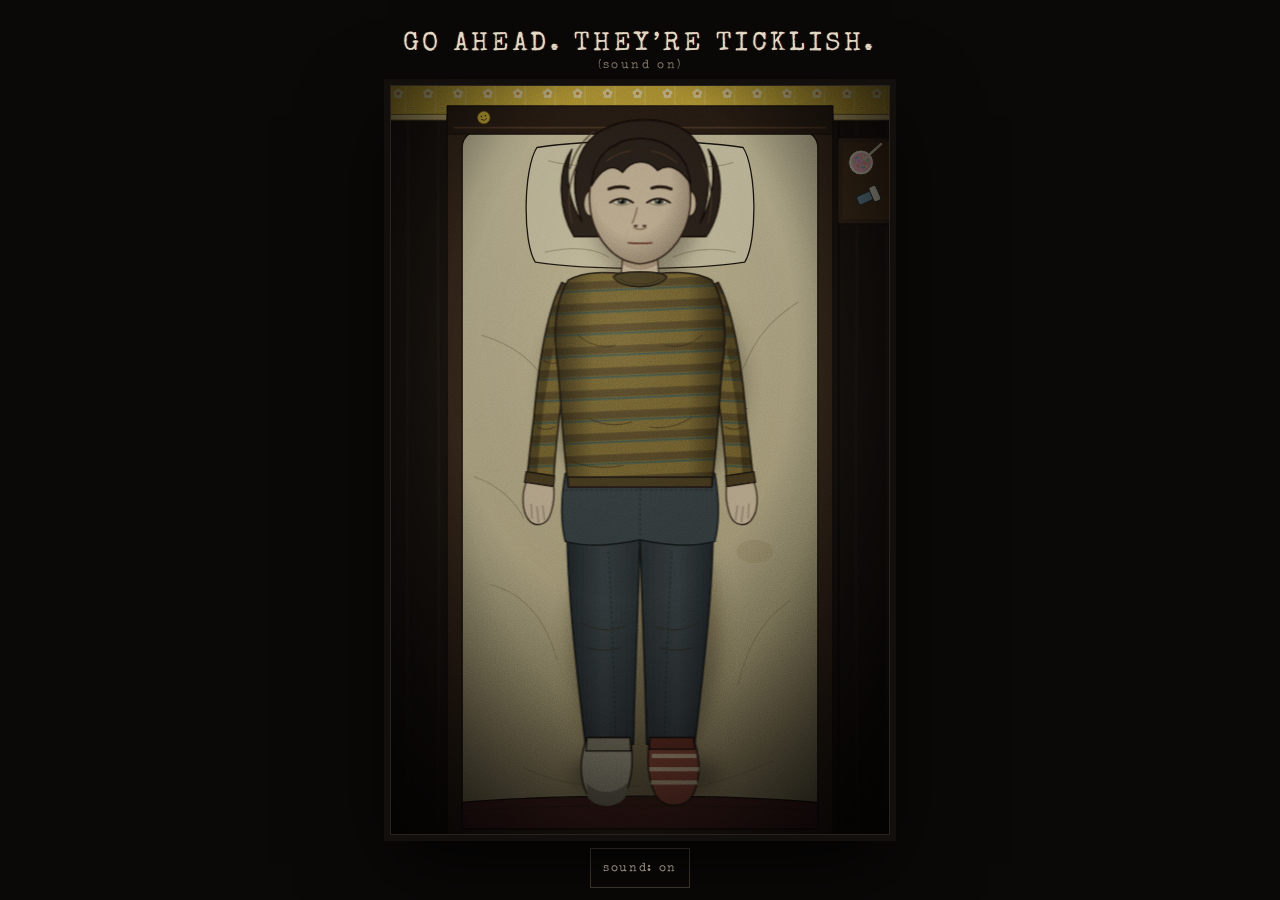
==== tickle/index.html @ 9094a5d9 "Remove motion toggle (always full motion) and the 'subject 04' label Co-Authored-By: Claude Opus 5.5" ====
<!doctype html>
<html lang="en">
<head>
<meta charset="utf-8">
<meta name="viewport" content="width=device-width, initial-scale=1, viewport-fit=cover">
<title>They’re Ticklish · Tickle Monster</title>
<meta name="description" content="Go ahead. They’re ticklish.">
<meta name="theme-color" content="#0b0908">
<meta property="og:type" content="website">
<meta property="og:title" content="Click on this person’s stomach.">
<meta property="og:description" content="Go ahead. They’re ticklish.">
<meta property="og:image" content="https://ticklemonster.com/tickle/assets/og.jpg">
<meta name="twitter:card" content="summary_large_image">
<link rel="icon" href="data:image/svg+xml,%3Csvg xmlns='http://www.w3.org/2000/svg' viewBox='0 0 32 32'%3E%3Crect width='32' height='32' fill='%230b0908'/%3E%3Cpath d='M8 30 C9 18 10 10 12 4 M14 30 C15 16 16 8 17 2 M20 30 C20 18 21 11 22 6' stroke='%23ddd8cc' stroke-width='2.4' fill='none' stroke-linecap='round'/%3E%3C/svg%3E">
<link rel="preconnect" href="https://fonts.googleapis.com">
<link rel="preconnect" href="https://fonts.gstatic.com" crossorigin>
<link rel="stylesheet" href="https://fonts.googleapis.com/css2?family=IM+Fell+English+SC&family=Special+Elite&display=swap">
<link rel="stylesheet" href="tickle.css?v=202611210906">
<link rel="modulepreload" href="js/main.js?v=202611210906">
</head>
<body class="tm-page">
<main id="tm" class="tm" data-phase="idle" data-stage="0" data-motion="full">

  <header class="tm-top">
    <p class="tm-headline" id="tm-headline">GO AHEAD. THEY’RE TICKLISH.</p>
    <p class="tm-sub" id="tm-sub">(sound on)</p>
  </header>

  <div class="tm-frame" id="tm-frame">
    <svg id="tm-scene" class="tm-scene" viewBox="0 0 600 900" preserveAspectRatio="xMidYMid slice"
         xmlns="http://www.w3.org/2000/svg" aria-labelledby="tm-scene-title tm-scene-desc" role="group">
      <title id="tm-scene-title">A person lying on a bed, seen from above</title>
      <desc id="tm-scene-desc">They are fully clothed: a striped sweater, grey trousers, mismatched socks. They are looking up at you. Their neck, ribs, stomach and feet can be tickled.</desc>

      <defs>
        <!-- Hand-drawn "line boil": displacement re-seeded a few times a second -->
        <filter id="tm-boil" filterUnits="userSpaceOnUse" x="0" y="0" width="600" height="900">
          <feTurbulence id="tm-boil-noise" type="fractalNoise" baseFrequency="0.032" numOctaves="2" seed="1" result="n"/>
          <feDisplacementMap id="tm-boil-map" in="SourceGraphic" in2="n" scale="2.2" xChannelSelector="R" yChannelSelector="G"/>
        </filter>
        <filter id="tm-handfx" filterUnits="userSpaceOnUse" x="0" y="0" width="600" height="900">
          <feTurbulence id="tm-hand-noise" type="fractalNoise" baseFrequency="0.05" numOctaves="1" seed="3" result="n"/>
          <feDisplacementMap id="tm-hand-map" in="SourceGraphic" in2="n" scale="2.6" xChannelSelector="R" yChannelSelector="G" result="d"/>
          <feGaussianBlur in="d" stdDeviation="6" result="b"/>
          <feOffset in="b" dx="8" dy="13" result="o"/>
          <feColorMatrix in="o" type="matrix" values="0 0 0 0 0.04  0 0 0 0 0.03  0 0 0 0 0.02  0 0 0 0.5 0" result="s"/>
          <feMerge><feMergeNode in="s"/><feMergeNode in="d"/></feMerge>
        </filter>
        <filter id="tm-soft" filterUnits="userSpaceOnUse" x="0" y="0" width="600" height="900">
          <feGaussianBlur stdDeviation="11"/>
        </filter>

        <pattern id="tm-stripes" patternUnits="userSpaceOnUse" width="60" height="26" patternTransform="rotate(-2.5)">
          <rect width="60" height="26" fill="#7a6835"/>
          <rect y="12" width="60" height="9" fill="#584a29"/>
          <rect y="22" width="60" height="2.2" fill="#3c5653"/>
        </pattern>
        <!-- sunny yellow wallpaper: cheerful on purpose -->
        <pattern id="tm-wallpaper" patternUnits="userSpaceOnUse" width="36" height="36">
          <rect width="36" height="36" fill="#dcb941"/>
          <rect x="17" width="2" height="36" fill="#e6c95e"/>
          <g transform="translate(9 9)">
            <circle r="2.6" cx="0" cy="-3.4" fill="#f4e7b4"/><circle r="2.6" cx="3.3" cy="-1" fill="#f4e7b4"/>
            <circle r="2.6" cx="2" cy="2.9" fill="#f4e7b4"/><circle r="2.6" cx="-2" cy="2.9" fill="#f4e7b4"/>
            <circle r="2.6" cx="-3.3" cy="-1" fill="#f4e7b4"/><circle r="2" fill="#d0862c"/>
          </g>
          <g transform="translate(27 27)">
            <circle r="4.2" fill="#f0d35c" stroke="#b8902a" stroke-width="0.6"/>
            <circle r="0.7" cx="-1.4" cy="-1" fill="#5c4313"/><circle r="0.7" cx="1.4" cy="-1" fill="#5c4313"/>
            <path d="M-2 0.9 Q0 2.8 2 0.9" stroke="#5c4313" stroke-width="0.6" fill="none"/>
          </g>
        </pattern>
        <linearGradient id="tm-wall-shade" x1="0" y1="0" x2="0" y2="1">
          <stop offset="0" stop-color="#1a120a" stop-opacity="0.45"/>
          <stop offset="1" stop-color="#1a120a" stop-opacity="0.1"/>
        </linearGradient>
        <pattern id="tm-boards" patternUnits="userSpaceOnUse" width="90" height="900">
          <rect width="90" height="900" fill="#1d1713"/>
          <rect x="88" width="2" height="900" fill="#0f0c0a"/>
          <path d="M20 0 C24 200 16 420 22 900 M58 0 C54 260 62 520 56 900" stroke="#251d18" stroke-width="3" fill="none"/>
        </pattern>
        <linearGradient id="tm-sheet" x1="0" y1="0" x2="0.15" y2="1">
          <stop offset="0" stop-color="#d4cbb1"/>
          <stop offset="0.6" stop-color="#c3b898"/>
          <stop offset="1" stop-color="#a99d7c"/>
        </linearGradient>
        <linearGradient id="tm-torso-shade" x1="0" y1="0" x2="1" y2="0">
          <stop offset="0" stop-color="#120d08" stop-opacity="0.55"/>
          <stop offset="0.22" stop-color="#120d08" stop-opacity="0"/>
          <stop offset="0.78" stop-color="#120d08" stop-opacity="0"/>
          <stop offset="1" stop-color="#120d08" stop-opacity="0.6"/>
        </linearGradient>
        <linearGradient id="tm-leg-shade" x1="0" y1="0" x2="1" y2="0">
          <stop offset="0" stop-color="#0b0e12" stop-opacity="0.5"/>
          <stop offset="0.5" stop-color="#0b0e12" stop-opacity="0"/>
          <stop offset="1" stop-color="#0b0e12" stop-opacity="0.35"/>
        </linearGradient>
        <radialGradient id="tm-head-shade" cx="0.42" cy="0.38" r="0.7">
          <stop offset="0.55" stop-color="#3a2418" stop-opacity="0"/>
          <stop offset="1" stop-color="#3a2418" stop-opacity="0.45"/>
        </radialGradient>
        <radialGradient id="tm-flush" cx="0.5" cy="0.5" r="0.5">
          <stop offset="0" stop-color="#c0524b" stop-opacity="0.75"/>
          <stop offset="1" stop-color="#c0524b" stop-opacity="0"/>
        </radialGradient>
        <radialGradient id="tm-lamp" cx="0.46" cy="0.34" r="0.78">
          <stop offset="0" stop-color="#fff3d0" stop-opacity="0.10"/>
          <stop offset="0.45" stop-color="#000" stop-opacity="0"/>
          <stop offset="1" stop-color="#050302" stop-opacity="0.72"/>
        </radialGradient>

        <clipPath id="tm-clip-eyeL"><path id="tm-clip-eyeL-path" d=""/></clipPath>
        <clipPath id="tm-clip-eyeR"><path id="tm-clip-eyeR-path" d=""/></clipPath>
        <clipPath id="tm-clip-mouth"><path id="tm-clip-mouth-path" d=""/></clipPath>

        <!-- One arm, drawn once, mirrored for the other side -->
        <g id="tm-arm-shape">
          <path class="tm-sweater" d="M206 236 C188 270 178 330 172 400 C168 430 166 452 164 470 L196 474 C198 440 202 400 208 360 C214 320 224 284 240 256 Z"/>
          <path d="M206 236 C188 270 178 330 172 400 C168 430 166 452 164 470 L176 471 C180 420 186 330 214 250 Z" fill="#120d08" opacity="0.35"/>
          <path d="M184 330 Q192 336 204 332 M176 410 Q186 416 198 410" class="tm-fold"/>
          <path d="M163 464 L197 469 L196 482 L161 477 Z" fill="#4a3e22" class="tm-ink"/>
          <path class="tm-skin" d="M163 477 C157 492 158 512 166 522 C173 531 186 529 191 518 C196 506 197 492 196 482 Z"/>
          <path d="M169 503 L170 520 M176 506 L178 525 M183 505 L185 522" class="tm-crease"/>
        </g>
        <g id="tm-leg-shape">
          <path class="tm-trousers" d="M212 528 C212 600 222 690 234 790 L292 792 C294 700 298 620 300 540 Z"/>
          <path d="M212 528 C212 600 222 690 234 790 L292 792 C294 700 298 620 300 540 Z" fill="url(#tm-leg-shade)"/>
          <path d="M230 646 Q252 660 282 650 M238 676 Q256 682 276 676" class="tm-fold"/>
          <path d="M262 560 C266 640 270 720 270 786" class="tm-seam"/>
        </g>
      </defs>

      <!-- ROOM -->
      <rect x="-200" y="-200" width="1000" height="1300" fill="url(#tm-boards)"/>
      <g id="tm-wall">
        <rect x="-200" y="-200" width="1000" height="240" fill="url(#tm-wallpaper)"/>
        <rect x="-200" y="-200" width="1000" height="240" fill="url(#tm-wall-shade)"/>
        <rect x="-200" y="34" width="1000" height="7" fill="#c9b47c" stroke="#5a4a2c" stroke-width="1"/>
      </g>
      <!-- the nightstand -->
      <g id="tm-nightstand">
        <rect x="538" y="62" width="70" height="104" rx="3" fill="#3b2a1f" class="tm-ink"/>
        <rect x="544" y="68" width="58" height="92" rx="2" fill="#46321f"/>
        <!-- a cup of froyo, pink, buried in sprinkles; the spoon still in it -->
        <circle cx="566" cy="92" r="15" fill="#efe6d6" stroke="#3a2c22" stroke-width="1.2"/>
        <circle cx="566" cy="92" r="12" fill="#e7a6c2"/>
        <g stroke-width="1.8" stroke-linecap="round">
          <path d="M559 86 l3 1" stroke="#5fb6d8"/><path d="M568 84 l2 2" stroke="#f2d35b"/><path d="M572 90 l3 -1" stroke="#7bd07a"/>
          <path d="M561 95 l2 2" stroke="#f08a5d"/><path d="M567 98 l3 0" stroke="#5fb6d8"/><path d="M563 90 l1 2" stroke="#c88be0"/>
          <path d="M572 96 l1 2" stroke="#f2d35b"/><path d="M557 92 l2 -1" stroke="#7bd07a"/><path d="M569 92 l2 1" stroke="#f08a5d"/>
        </g>
        <path d="M570 88 L590 70" stroke="#d9d3c4" stroke-width="3" stroke-linecap="round"/>
        <!-- an inhaler -->
        <g transform="rotate(-24 574 136)">
          <rect x="562" y="128" width="22" height="11" rx="3" fill="#6f8fa6" stroke="#22303a" stroke-width="1.1"/>
          <rect x="580" y="124" width="9" height="19" rx="2.5" fill="#d8d4cb" stroke="#22303a" stroke-width="1.1"/>
        </g>
      </g>
      <g id="tm-bed">
        <rect x="68" y="30" width="464" height="874" rx="6" fill="#3a2a1f" class="tm-ink"/>
        <rect x="86" y="54" width="428" height="840" rx="20" fill="url(#tm-sheet)" class="tm-ink"/>
        <g class="tm-wrinkle">
          <path d="M110 300 C150 312 170 330 190 360"/>
          <path d="M490 260 C460 280 440 300 424 340"/>
          <path d="M120 600 C160 610 186 640 200 690"/>
          <path d="M480 620 C450 640 430 670 418 720"/>
          <path d="M160 820 C200 840 250 846 300 842"/>
          <path d="M330 850 C380 844 420 830 460 812"/>
          <path d="M100 470 C130 480 150 500 160 520"/>
        </g>
        <!-- folded blanket at the foot -->
        <path d="M86 862 C200 852 400 852 514 862 L514 894 L86 894 Z" fill="#4f2727" class="tm-ink"/>
        <path d="M86 872 C200 864 400 864 514 872" class="tm-fold" stroke="#2c1414"/>
        <!-- headboard -->
        <rect x="68" y="24" width="464" height="34" fill="#2a1e16" class="tm-ink"/>
        <path d="M76 50 L524 50" stroke="#4b3627" stroke-width="2"/>
        <!-- a smiley sticker someone put on the headboard a long time ago -->
        <g transform="translate(112 38) rotate(-12)">
          <circle r="7.5" fill="#e8c63f" stroke="#7a6116" stroke-width="0.8" opacity="0.85"/>
          <circle cx="-2.4" cy="-1.8" r="1" fill="#3d2d0c"/><circle cx="2.4" cy="-1.8" r="1" fill="#3d2d0c"/>
          <path d="M-3.6 1.6 Q0 5 3.6 1.6" stroke="#3d2d0c" stroke-width="1" fill="none"/>
        </g>
        <!-- pillow -->
        <path d="M176 74 C240 64 360 64 424 74 C440 98 442 186 426 212 C360 222 240 222 174 212 C158 186 160 98 176 74 Z" fill="#ded6c0" class="tm-ink"/>
        <path d="M190 90 C230 100 250 96 280 86 M330 88 C360 98 390 100 412 92 M186 200 C220 192 248 196 262 206 M340 206 C360 196 392 194 414 200" class="tm-wrinkle-in"/>
        <!-- a stain no one mentions -->
        <ellipse cx="438" cy="560" rx="22" ry="14" fill="#8e7b52" opacity="0.22"/>
        <!-- cast shadow of the body -->
        <g filter="url(#tm-soft)" opacity="0.4" fill="#2b2014">
          <ellipse cx="306" cy="160" rx="62" ry="70"/>
          <ellipse cx="306" cy="360" rx="120" ry="140"/>
          <ellipse cx="306" cy="660" rx="90" ry="170"/>
          <ellipse cx="306" cy="830" rx="90" ry="34"/>
        </g>
      </g>

      <!-- PERSON -->
      <g id="tm-person" filter="url(#tm-boil)">
        <g id="tm-body">

          <g id="tm-legL">
            <use href="#tm-leg-shape"/>
            <path class="tm-hot tm-area" data-part="legL" d="M212 528 C212 600 222 690 234 790 L292 792 C294 700 298 620 300 540 Z" aria-hidden="true"/>
            <g id="tm-footL">
              <path class="tm-sock-a" d="M236 784 C228 806 226 830 236 852 C246 870 272 870 282 852 C292 830 292 806 288 784 Z"/>
              <path d="M236 784 L288 784 L289 800 L235 800 Z" fill="#8e897d" class="tm-ink"/>
              <path d="M236 838 C246 852 272 854 284 838 C286 846 284 852 282 856 C272 870 246 870 236 854 Z" fill="#7d786d"/>
              <ellipse class="tm-hot" data-part="footL" cx="262" cy="826" rx="38" ry="44" tabindex="0" role="button" aria-label="Tickle their left foot"/>
            </g>
          </g>
          <g id="tm-legR">
            <use href="#tm-leg-shape" transform="matrix(-1 0 0 1 600 0)"/>
            <path class="tm-hot tm-area" data-part="legR" d="M212 528 C212 600 222 690 234 790 L292 792 C294 700 298 620 300 540 Z" transform="matrix(-1 0 0 1 600 0)" aria-hidden="true"/>
            <g id="tm-footR">
              <path class="tm-sock-b" d="M312 784 C308 806 308 830 318 852 C328 870 354 870 364 852 C374 830 372 806 364 784 Z"/>
              <path d="M314 806 L368 806 M311 822 L371 822 M313 838 L369 838" stroke="#d8cdb6" stroke-width="5" opacity="0.8"/>
              <path d="M312 784 L364 784 L366 798 L311 798 Z" fill="#6b3329" class="tm-ink"/>
              <ellipse class="tm-hot" data-part="footR" cx="340" cy="826" rx="38" ry="44" tabindex="0" role="button" aria-label="Tickle their right foot"/>
            </g>
          </g>

          <!-- trousers / hips -->
          <path class="tm-trousers" d="M210 466 L390 466 C396 500 396 524 390 548 C360 556 330 552 300 546 C270 552 240 556 210 548 C204 524 204 500 210 466 Z"/>
          <path d="M300 478 L300 540" class="tm-seam"/>
          <path d="M210 486 L390 486" class="tm-seam" opacity="0.6"/>
          <path class="tm-hot tm-area" data-part="hips" d="M210 466 L390 466 C396 500 396 524 390 548 C360 556 330 552 300 546 C270 552 240 556 210 548 C204 524 204 500 210 466 Z" aria-hidden="true"/>

          <g id="tm-torso">
            <g id="tm-armL">
              <use href="#tm-arm-shape"/>
              <path class="tm-hot tm-area" data-part="armL" d="M206 236 C188 270 178 330 172 400 C168 430 166 452 164 470 L196 474 C198 440 202 400 208 360 C214 320 224 284 240 256 Z M161 477 C155 492 156 514 166 524 C174 533 188 531 193 518 C198 506 199 490 197 474 Z" aria-hidden="true"/>
            </g>
            <g id="tm-armR">
              <use href="#tm-arm-shape" transform="matrix(-1 0 0 1 600 0)"/>
              <path class="tm-hot tm-area" data-part="armR" d="M206 236 C188 270 178 330 172 400 C168 430 166 452 164 470 L196 474 C198 440 202 400 208 360 C214 320 224 284 240 256 Z M161 477 C155 492 156 514 166 524 C174 533 188 531 193 518 C198 506 199 490 197 474 Z" transform="matrix(-1 0 0 1 600 0)" aria-hidden="true"/>
            </g>

            <!-- neck -->
            <path class="tm-skin" d="M280 196 L320 196 L324 242 L276 242 Z"/>
            <path d="M282 216 Q300 226 318 216" class="tm-crease" opacity="0.5"/>
            <path d="M280 196 L320 196 L322 214 C306 222 294 222 278 214 Z" fill="#5a3a2a" opacity="0.3"/>

            <g id="tm-chest">
              <path class="tm-sweater" d="M214 234 C240 220 270 226 300 228 C330 226 360 220 386 234 C402 260 404 300 398 340 C394 390 392 430 386 480 L214 480 C208 430 206 390 202 340 C196 300 198 260 214 234 Z"/>
              <path d="M214 234 C240 220 270 226 300 228 C330 226 360 220 386 234 C402 260 404 300 398 340 C394 390 392 430 386 480 L214 480 C208 430 206 390 202 340 C196 300 198 260 214 234 Z" fill="url(#tm-torso-shade)"/>
              <path d="M226 300 Q246 318 270 312 M330 312 Q354 318 374 300 M240 400 Q262 412 290 404 M312 410 Q340 414 362 398 M220 452 Q250 462 280 456" class="tm-fold"/>
              <path d="M214 470 L386 470 L386 482 L214 482 Z" fill="#4a3e22" class="tm-ink"/>
              <!-- crew neck collar -->
              <path d="M268 230 C276 246 324 246 332 230 C326 222 274 222 268 230 Z" fill="#4a3e22" class="tm-ink"/>
              <path d="M276 232 C284 241 316 241 324 232" class="tm-fold" stroke="#2c2412"/>
              <path class="tm-hot tm-area" data-part="torso" d="M214 234 C240 220 270 226 300 228 C330 226 360 220 386 234 C402 260 404 300 398 340 C394 390 392 430 386 480 L214 480 C208 430 206 390 202 340 C196 300 198 260 214 234 Z" aria-hidden="true"/>

              <ellipse class="tm-hot" data-part="ribsL" cx="246" cy="326" rx="40" ry="54" tabindex="0" role="button" aria-label="Tickle their ribs, left side"/>
              <ellipse class="tm-hot" data-part="ribsR" cx="354" cy="326" rx="40" ry="54" tabindex="0" role="button" aria-label="Tickle their ribs, right side"/>
              <ellipse class="tm-hot" data-part="stomach" cx="300" cy="424" rx="56" ry="44" tabindex="0" role="button" aria-label="Tickle their stomach"/>
            </g>

            <g id="tm-head">
             <g transform="translate(300 214) scale(1.17) translate(-300 -214)">
              <!-- hair spread on the pillow -->
              <path class="tm-hair" d="M240 170 C226 132 232 92 262 76 C284 64 318 62 342 74 C370 90 378 130 362 172 C374 150 380 120 370 96 C388 118 386 160 368 186 L232 186 C216 160 214 118 230 96 C222 122 226 150 240 170 Z"/>
              <path d="M236 110 C226 130 224 150 230 172 M364 110 C374 130 376 150 370 172 M252 78 C240 88 232 100 228 116" class="tm-strand"/>
              <!-- ears -->
              <ellipse class="tm-skin" cx="249" cy="152" rx="7" ry="13"/>
              <ellipse class="tm-skin" cx="351" cy="152" rx="7" ry="13"/>
              <!-- face -->
              <path class="tm-skin" d="M300 86 C330 86 352 108 352 146 C352 182 330 212 300 214 C270 212 248 182 248 146 C248 108 270 86 300 86 Z"/>
              <path d="M300 86 C330 86 352 108 352 146 C352 182 330 212 300 214 C270 212 248 182 248 146 C248 108 270 86 300 86 Z" fill="url(#tm-head-shade)"/>
              <g id="tm-face"></g>
              <!-- fringe -->
              <path class="tm-hair" d="M250 134 C252 100 276 84 302 85 C330 86 350 104 352 132 C342 116 330 110 318 118 C308 106 292 106 282 120 C272 110 260 116 250 134 Z"/>
              <path d="M266 108 Q276 100 290 98 M312 98 Q326 100 338 110" class="tm-strand"/>
              <ellipse class="tm-hot tm-area" data-part="head" cx="300" cy="140" rx="60" ry="72" aria-hidden="true"/>
             </g>
            </g>

            <ellipse class="tm-hot" data-part="neck" cx="300" cy="226" rx="40" ry="24" tabindex="0" role="button" aria-label="Tickle their neck"/>
          </g>
        </g>
      </g>

      <!-- HANDS (generated) -->
      <g id="tm-hands" filter="url(#tm-handfx)" pointer-events="none"></g>

      <!-- light falloff, above everything -->
      <rect class="tm-light" x="0" y="0" width="600" height="900" fill="url(#tm-lamp)" pointer-events="none"/>
    </svg>

    <div class="tm-grain" aria-hidden="true"></div>
    <div class="tm-tint" aria-hidden="true"></div>
    <div class="tm-vignette" aria-hidden="true"></div>
    <p class="tm-caption" id="tm-caption" aria-live="polite"></p>
    <button type="button" class="tm-stop" id="tm-stop" hidden>STOP</button>
  </div>

  <footer class="tm-controls">
    <button type="button" class="tm-toggle" id="tm-sound" aria-pressed="true">sound: on</button>
  </footer>

  <div class="tm-black" id="tm-black" hidden></div>

  <section class="tm-end" id="tm-end" hidden aria-labelledby="tm-end-title">
    <h1 class="tm-logo" id="tm-end-title"><span>TICKLE</span> <span>MONSTER</span></h1>
    <p class="tm-tag">it doesn’t stop when you do.</p>
    <div class="tm-spread" id="tm-spread">
      <p class="tm-spread-line" id="tm-spread-line">it’s in you now.</p>
      <p class="tm-spread-sub" id="tm-spread-sub">passing it on helps.</p>
      <div class="tm-linkbox">
        <label class="tm-sr" for="tm-link">your link</label>
        <input class="tm-linkfield" id="tm-link" type="text" readonly spellcheck="false" value="">
        <button type="button" class="tm-pass" id="tm-copy">copy link</button>
      </div>
      <button type="button" class="tm-link tm-share-native" id="tm-share" hidden>share…</button>
      <p class="tm-count" id="tm-count" aria-live="polite" hidden></p>
      <p class="tm-carrier" id="tm-carrier"></p>
    </div>
    <div class="tm-end-actions">
      <button type="button" class="tm-link" id="tm-replay">go again</button>
      <a class="tm-link" href="/">leave</a>
    </div>
  </section>

  <noscript><p class="tm-noscript">This one needs JavaScript. They’ll wait.</p></noscript>
</main>
<script type="module" src="js/main.js?v=202611210906"></script>
</body>
</html>
---- tickle/tickle.css ----
/* Tickle Monster — "They're Ticklish". Everything is scoped under .tm / .tm-page. */

.tm-page {
  --tm-bg: #0b0908;
  --tm-ink: #e6dec9;
  --tm-dim: #8a8070;
  --tm-faint: #4a4339;
  --tm-red: #a3261c;
  --tm-tape: #d8ceaa;
  --tm-hand: #e2ddd2;
  --tm-hand-line: #231d19;
  --tm-vein: #7b8fa6;
  --tm-type: 'Special Elite', 'Courier New', Courier, monospace;
  --tm-serif: 'IM Fell English SC', 'Times New Roman', serif;
  margin: 0;
  min-height: 100vh;
  min-height: 100dvh;
  background: var(--tm-bg);
  color: var(--tm-ink);
  font-family: var(--tm-type);
  -webkit-font-smoothing: antialiased;
  overflow: hidden;
}

.tm {
  box-sizing: border-box;
  min-height: 100vh;
  min-height: 100dvh;
  display: grid;
  grid-template-rows: auto 1fr auto;
  justify-items: center;
  align-items: center;
  gap: 10px;
  padding: max(14px, env(safe-area-inset-top)) 16px max(12px, env(safe-area-inset-bottom));
}
.tm *, .tm *::before, .tm *::after { box-sizing: border-box; }

/* ---------- headline ---------- */
.tm-top { text-align: center; min-height: 3.6em; display: grid; align-content: end; gap: 2px; }
.tm-headline {
  margin: 0;
  font-size: clamp(17px, 3.4vw, 26px);
  letter-spacing: 0.14em;
  color: var(--tm-ink);
  text-shadow: 1px 0 0 rgba(163, 38, 28, 0.45), -1px 0 0 rgba(80, 140, 150, 0.25);
  transition: opacity 1.2s ease, color 1.2s ease;
}
.tm-sub {
  margin: 0;
  font-size: 12px;
  letter-spacing: 0.2em;
  color: var(--tm-dim);
  transition: opacity 0.8s ease;
}
.tm:not([data-phase="idle"]) .tm-sub { opacity: 0; }
/* the headline eggs you on; each new line types itself in */
.tm-headline.is-new { animation: tm-type 0.7s steps(6) both; }
@keyframes tm-type {
  0% { opacity: 0; letter-spacing: 0.3em; }
  40% { opacity: 1; }
  100% { opacity: 1; letter-spacing: 0.14em; }
}
.tm[data-stage="3"] .tm-headline { color: #e8d2b4; }
.tm[data-stage="4"] .tm-headline { color: #e7b9a6; text-shadow: 1px 0 0 rgba(163, 38, 28, 0.8), -1px 0 0 rgba(80, 140, 150, 0.4); }
.tm[data-stage="5"] .tm-headline { color: #9c9283; letter-spacing: 0.22em; }
.tm[data-motion="reduced"] .tm-headline.is-new { animation: none; }

/* ---------- frame ---------- */
.tm-frame {
  position: relative;
  width: min(100%, calc((100vh - 150px) * 2 / 3));
  width: min(100%, calc((100dvh - 150px) * 2 / 3));
  max-width: 620px;
  aspect-ratio: 2 / 3;
  overflow: hidden;
  background: #000;
  border: 1px solid #2a231d;
  box-shadow: 0 0 0 6px #120f0c, 0 30px 80px rgba(0, 0, 0, 0.8);
  isolation: isolate;
}
.tm-scene {
  position: absolute;
  inset: 0;
  width: 100%;
  height: 100%;
  display: block;
  touch-action: manipulation;
  user-select: none;
  -webkit-user-select: none;
  -webkit-tap-highlight-color: transparent;
  transform-origin: 50% 40%;
}
.tm[data-phase="auto"] .tm-scene,
.tm[data-phase="stopping"] .tm-scene { animation: tm-push 24s linear forwards; }
@keyframes tm-push { from { transform: scale(1); } to { transform: scale(1.07); } }

/* artwork styling */
.tm-ink { stroke: #1a1410; stroke-width: 1.6; stroke-linejoin: round; }
.tm-skin { fill: #d6c4b0; stroke: #2a1f19; stroke-width: 1.6; stroke-linejoin: round; }
.tm-sweater { fill: url(#tm-stripes); stroke: #1a1410; stroke-width: 1.8; stroke-linejoin: round; }
.tm-trousers { fill: #39424a; stroke: #14181b; stroke-width: 1.8; stroke-linejoin: round; }
.tm-hair { fill: #2c211b; stroke: #120c09; stroke-width: 1.4; stroke-linejoin: round; }
.tm-strand { fill: none; stroke: #4a382c; stroke-width: 1.4; stroke-linecap: round; }
.tm-sock-a { fill: #aaa59a; stroke: #1d1a16; stroke-width: 1.6; }
.tm-sock-b { fill: #8c4a3e; stroke: #1d1a16; stroke-width: 1.6; }
.tm-fold { fill: none; stroke: #2a2214; stroke-width: 1.3; stroke-linecap: round; opacity: 0.55; }
.tm-seam { fill: none; stroke: #1b2126; stroke-width: 1.2; stroke-dasharray: 3 3; opacity: 0.7; }
.tm-crease { fill: none; stroke: #7d6555; stroke-width: 1; stroke-linecap: round; }
.tm-wrinkle path, .tm-wrinkle-in { fill: none; stroke: #8f8466; stroke-width: 1.6; stroke-linecap: round; opacity: 0.55; }

/* face */
.tm-eye-white { fill: #e4ddcb; }
.tm-iris { fill: #4d5c54; }
.tm-pupil { fill: #0d0a09; }
.tm-glint { fill: #fffbef; }
.tm-lid { fill: none; stroke: #20150f; stroke-width: 1.9; stroke-linecap: round; }
.tm-lid-low { fill: none; stroke: #6b4c3f; stroke-width: 1; stroke-linecap: round; opacity: 0.7; }
.tm-brow { fill: none; stroke: #2a1f18; stroke-width: 3.2; stroke-linecap: round; }
.tm-under { fill: none; stroke: #7d5e57; stroke-width: 3.4; stroke-linecap: round; }
.tm-mouth { fill: #3a1b1b; stroke: #6a3631; stroke-width: 1.7; stroke-linejoin: round; }
.tm-mouth.is-closed { fill: none; }
.tm-teeth { fill: #e4dcc8; }
.tm-tongue { fill: #8c4744; }
.tm-tear { fill: none; stroke: #d7e6ea; stroke-width: 2.3; stroke-linecap: round; }
.tm-sweat { fill: #e9f0f0; stroke: #9fb0b2; stroke-width: 0.6; }
.tm-nose { fill: none; stroke: #7d5f4f; stroke-width: 1.3; stroke-linecap: round; }
.tm-nostril { fill: #4e3a31; }

/* hands */
.tm-hand-skin { fill: var(--tm-hand); stroke: var(--tm-hand-line); stroke-width: 1.5; stroke-linejoin: round; }
.tm-hand-vein { fill: none; stroke: var(--tm-vein); stroke-width: 1.15; stroke-linecap: round; opacity: 0.6; }
.tm-hand-nail { fill: #cdbfa6; stroke: #5e5244; stroke-width: 0.8; }
.tm-hand-crease { fill: none; stroke: #8b8172; stroke-width: 0.9; stroke-linecap: round; }
.tm[data-stage="3"] { --tm-hand: #dcdad0; --tm-vein: #6f86a2; }
.tm[data-stage="4"] { --tm-hand: #d6d8cd; --tm-vein: #66809f; }
.tm[data-stage="5"] { --tm-hand: #d1d6ca; --tm-vein: #5f7b9e; }

/* hotspots */
.tm-hot { fill: rgba(0, 0, 0, 0); stroke: none; cursor: pointer; pointer-events: all; outline: none; }
.tm-hot:focus-visible { stroke: rgba(230, 222, 201, 0.7); stroke-width: 2; stroke-dasharray: 5 6; }
.tm[data-phase="auto"] .tm-hot,
.tm[data-phase="stopping"] .tm-hot,
.tm[data-phase="frozen"] .tm-hot { cursor: default; }

/* pass it on */
.tm-spread { display: grid; justify-items: center; gap: 6px; margin-top: 26px; }
.tm-spread-line { margin: 0; color: #e9e1cb; letter-spacing: 0.14em; font-size: clamp(15px, 3vw, 19px); }
.tm-spread-sub { margin: 0; color: var(--tm-dim); letter-spacing: 0.14em; font-size: 13px; }
.tm-pass {
  margin-top: 10px;
  font-family: var(--tm-type);
  font-size: 17px;
  letter-spacing: 0.2em;
  color: #2a1a12;
  background: var(--tm-tape);
  border: 0;
  padding: 12px 22px 10px;
  min-height: 46px;
  transform: rotate(-1.5deg);
  box-shadow: 0 4px 12px rgba(0, 0, 0, 0.6);
  cursor: pointer;
}
.tm-pass:hover { background: #e4dab6; }
.tm-pass:focus-visible { outline: 2px dashed var(--tm-ink); outline-offset: 5px; }
.tm-linkbox { display: flex; gap: 8px; align-items: stretch; margin-top: 12px; width: min(440px, 90vw); }
.tm-linkfield {
  flex: 1;
  min-width: 0;
  font: 13px/1 var(--tm-type);
  letter-spacing: 0.04em;
  color: var(--tm-ink);
  background: #14110e;
  border: 1px solid var(--tm-faint);
  padding: 10px 12px;
}
.tm-linkfield:focus-visible { outline: 2px dashed var(--tm-ink); outline-offset: 2px; }
.tm-linkbox .tm-pass { margin-top: 0; white-space: nowrap; transform: rotate(-1deg); }
.tm-share-native { margin-top: 4px; }
.tm-share-native[hidden] { display: none; }
.tm-count { margin: 14px 0 0; color: #cfc3a6; letter-spacing: 0.12em; font-size: 14px; }
.tm-count[hidden] { display: none; }
.tm-sr { position: absolute; width: 1px; height: 1px; overflow: hidden; clip: rect(0 0 0 0); white-space: nowrap; }
.tm-carrier { margin: 4px 0 0; color: var(--tm-faint); letter-spacing: 0.22em; font-size: 11px; min-height: 1.4em; word-break: break-all; max-width: 90vw; }

/* ---------- overlays ---------- */
.tm-grain {
  position: absolute;
  inset: -40%;
  pointer-events: none;
  opacity: 0.2;
  mix-blend-mode: overlay;
  background-image: url("data:image/svg+xml,%3Csvg xmlns='http://www.w3.org/2000/svg' width='160' height='160'%3E%3Cfilter id='n'%3E%3CfeTurbulence type='fractalNoise' baseFrequency='0.9' numOctaves='2' stitchTiles='stitch'/%3E%3CfeColorMatrix values='0 0 0 0 1  0 0 0 0 1  0 0 0 0 1  0 0 0 1.4 -0.2'/%3E%3C/filter%3E%3Crect width='160' height='160' filter='url(%23n)'/%3E%3C/svg%3E");
  animation: tm-grain 0.6s steps(5) infinite;
}
@keyframes tm-grain {
  0% { transform: translate(0, 0); }
  20% { transform: translate(-7%, 4%); }
  40% { transform: translate(5%, -6%); }
  60% { transform: translate(-3%, -9%); }
  80% { transform: translate(8%, 3%); }
  100% { transform: translate(0, 0); }
}
.tm-tint {
  position: absolute;
  inset: 0;
  pointer-events: none;
  background: radial-gradient(ellipse at 48% 30%, #c9c4a6 0%, #9c9a80 55%, #6f6f5c 100%);
  mix-blend-mode: multiply;
  opacity: 0.55;
}
.tm-vignette {
  position: absolute;
  inset: 0;
  pointer-events: none;
  background: radial-gradient(ellipse at 50% 42%, transparent 52%, rgba(0, 0, 0, 0.55) 100%);
}
.tm[data-stage="4"] .tm-vignette,
.tm[data-stage="5"] .tm-vignette { animation: tm-breathe-dark 3.1s ease-in-out infinite; }
@keyframes tm-breathe-dark {
  0%, 100% { opacity: 1; }
  50% { opacity: 0.78; }
}

/* caption: sound described in words, also for muted / hard-of-hearing visitors */
.tm-caption {
  position: absolute;
  left: 50%;
  bottom: 5.5%;
  transform: translateX(-50%);
  margin: 0;
  width: max-content;
  max-width: 88%;
  padding: 4px 10px;
  font-size: clamp(12px, 2.4vw, 15px);
  letter-spacing: 0.06em;
  color: #efe6cf;
  background: rgba(8, 6, 5, 0.62);
  text-align: center;
  pointer-events: none;
  opacity: 0;
  transition: opacity 0.35s ease;
}
.tm-caption.is-on { opacity: 1; }

/* STOP: a strip of tape, not a UI button */
.tm-stop {
  position: absolute;
  left: 50%;
  top: 60%;
  transform: translate(-50%, -50%) rotate(-4deg);
  min-width: 150px;
  min-height: 64px;
  padding: 10px 26px 8px;
  border: 0;
  border-radius: 2px;
  background:
    linear-gradient(90deg, rgba(0,0,0,0.08) 0 3%, transparent 3% 97%, rgba(0,0,0,0.08) 97%),
    var(--tm-tape);
  color: var(--tm-red);
  font-family: var(--tm-type);
  font-size: 40px;
  letter-spacing: 0.18em;
  line-height: 1;
  cursor: pointer;
  box-shadow: 0 6px 14px rgba(0, 0, 0, 0.55);
  clip-path: polygon(0 6%, 4% 0, 9% 5%, 15% 1%, 22% 4%, 31% 0, 40% 3%, 52% 0, 61% 4%, 70% 1%, 79% 5%, 88% 0, 95% 4%, 100% 1%, 99% 94%, 94% 100%, 86% 95%, 77% 99%, 66% 96%, 55% 100%, 45% 95%, 35% 99%, 25% 95%, 15% 100%, 7% 96%, 0 99%);
  z-index: 5;
}
.tm-stop:focus-visible { outline: 2px dashed var(--tm-ink); outline-offset: 6px; }
.tm-stop.is-pressed {
  transform: translate(-50%, -48%) rotate(-4deg) scale(0.96);
  color: #5e140e;
  box-shadow: 0 2px 5px rgba(0, 0, 0, 0.6);
  cursor: default;
}

/* ---------- controls ---------- */
.tm-controls {
  width: min(100%, 620px);
  display: flex;
  justify-content: center;
  align-items: center;
  gap: 12px;
  font-size: 12px;
}
.tm-toggle {
  font: inherit;
  letter-spacing: 0.14em;
  color: var(--tm-ink);
  background: transparent;
  border: 1px solid var(--tm-faint);
  padding: 9px 12px 7px;
  min-height: 40px;
  cursor: pointer;
}
.tm-toggle:hover { border-color: var(--tm-dim); }
.tm-toggle:focus-visible { outline: 2px dashed var(--tm-ink); outline-offset: 3px; }
#tm-sound[aria-pressed="false"] { color: var(--tm-dim); text-decoration: line-through; text-decoration-color: var(--tm-red); }
.tm-meta { color: var(--tm-faint); letter-spacing: 0.18em; text-align: center; }

/* ---------- ending ---------- */
.tm-black { position: fixed; inset: 0; background: #000; z-index: 50; }
.tm-end {
  position: fixed;
  inset: 0;
  z-index: 60;
  display: grid;
  place-content: center;
  justify-items: center;
  gap: 18px;
  padding: 24px 16px;
  text-align: center;
  background: #000;
  animation: tm-fade 2.4s ease forwards;
}
.tm-end[hidden], .tm-black[hidden], .tm-stop[hidden] { display: none; }
@keyframes tm-fade { from { opacity: 0; } to { opacity: 1; } }
.tm-logo {
  margin: 0;
  font-family: var(--tm-serif);
  font-weight: 400;
  font-size: clamp(42px, 11vw, 116px);
  line-height: 0.92;
  letter-spacing: 0.06em;
  color: #e9e1cb;
  text-shadow: 2px 0 0 rgba(163, 38, 28, 0.55), -2px 0 0 rgba(70, 120, 130, 0.25);
}
.tm-logo span { display: block; }
.tm-logo span + span { letter-spacing: 0.02em; }
.tm-tag { margin: 0; color: var(--tm-dim); letter-spacing: 0.16em; font-size: clamp(13px, 2.6vw, 16px); }
.tm-end-actions { display: flex; flex-wrap: wrap; gap: 10px 26px; justify-content: center; margin-top: 18px; }
.tm-link {
  font: inherit;
  font-size: 14px;
  letter-spacing: 0.16em;
  color: var(--tm-ink);
  background: none;
  border: 0;
  border-bottom: 1px solid var(--tm-faint);
  padding: 8px 2px 4px;
  min-height: 40px;
  cursor: pointer;
  text-decoration: none;
  display: inline-flex;
  align-items: center;
  line-height: 1.2;
}
.tm-link:hover { border-bottom-color: var(--tm-red); }
.tm-link:focus-visible { outline: 2px dashed var(--tm-ink); outline-offset: 4px; }
.tm-noscript { position: fixed; inset: auto 0 40% 0; text-align: center; }

/* ---------- small screens ---------- */
@media (max-width: 520px) {
  .tm { gap: 8px; }
  .tm-frame { width: min(100%, calc((100dvh - 132px) * 2 / 3)); }
  .tm-meta { display: none; }
  .tm-stop { font-size: 34px; min-width: 132px; }
}

/* ---------- reduced motion ---------- */
.tm[data-motion="reduced"] .tm-grain { animation: none; }
.tm[data-motion="reduced"] .tm-scene { animation: none !important; }
.tm[data-motion="reduced"] .tm-vignette { animation: none !important; }
.tm[data-motion="reduced"] .tm-end { animation-duration: 0.6s; }
/* The OS preference is read in JS (data-motion), so the on-page toggle can override it. */
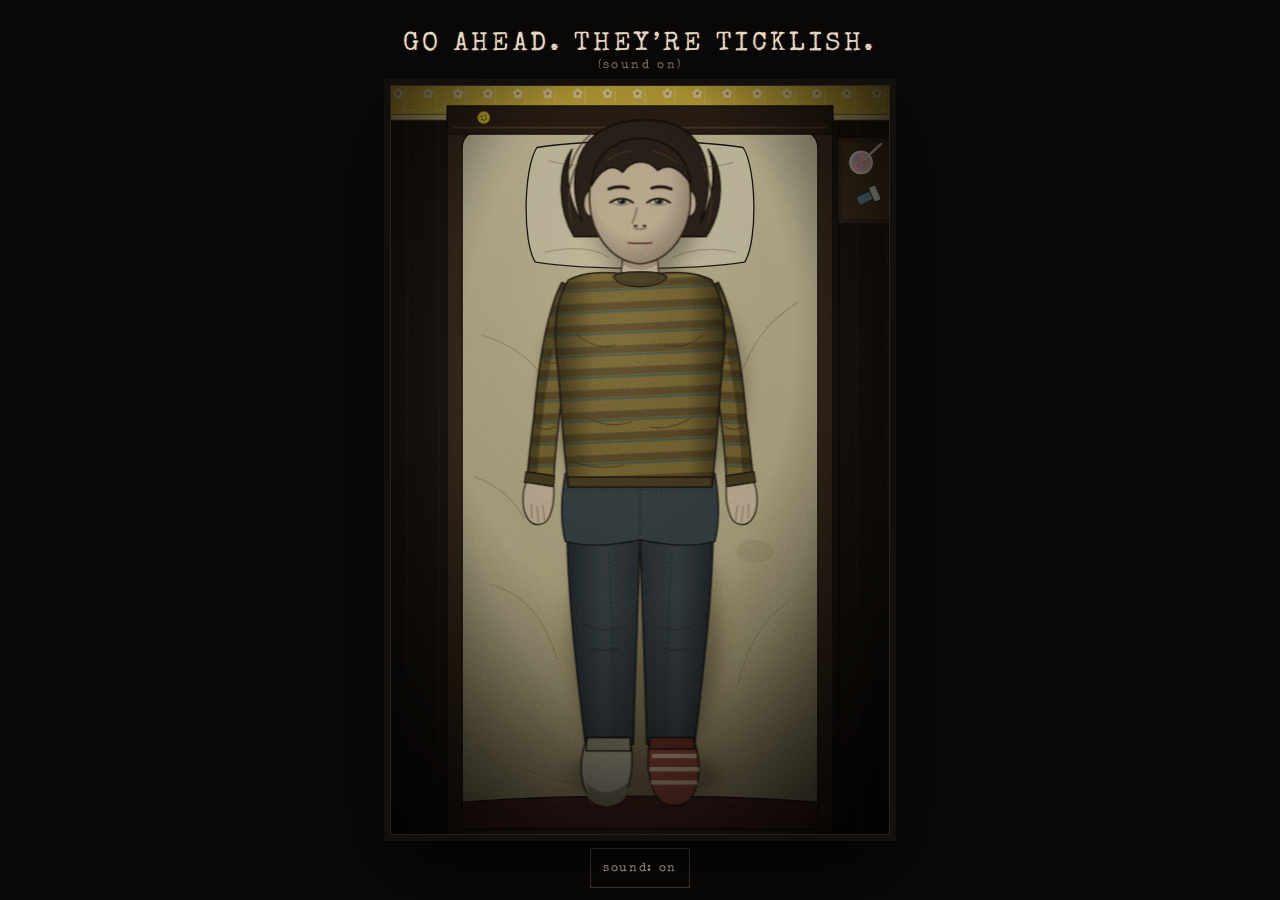
==== commit 23ad49a8: "Link preview and share text: 'Go ahead. They're ticklish.' Co-Authored-By: Claude Opus 5.5 <noreply@" ====
--- a/tickle/index.html
+++ b/tickle/index.html
@@ -7,16 +7,15 @@
 <meta name="description" content="Go ahead. They’re ticklish.">
 <meta name="theme-color" content="#0b0908">
 <meta property="og:type" content="website">
-<meta property="og:title" content="Click on this person’s stomach.">
-<meta property="og:description" content="Go ahead. They’re ticklish.">
+<meta property="og:title" content="Go ahead. They’re ticklish.">
 <meta property="og:image" content="https://ticklemonster.com/tickle/assets/og.jpg">
 <meta name="twitter:card" content="summary_large_image">
 <link rel="icon" href="data:image/svg+xml,%3Csvg xmlns='http://www.w3.org/2000/svg' viewBox='0 0 32 32'%3E%3Crect width='32' height='32' fill='%230b0908'/%3E%3Cpath d='M8 30 C9 18 10 10 12 4 M14 30 C15 16 16 8 17 2 M20 30 C20 18 21 11 22 6' stroke='%23ddd8cc' stroke-width='2.4' fill='none' stroke-linecap='round'/%3E%3C/svg%3E">
 <link rel="preconnect" href="https://fonts.googleapis.com">
 <link rel="preconnect" href="https://fonts.gstatic.com" crossorigin>
 <link rel="stylesheet" href="https://fonts.googleapis.com/css2?family=IM+Fell+English+SC&family=Special+Elite&display=swap">
-<link rel="stylesheet" href="tickle.css?v=202611210906">
-<link rel="modulepreload" href="js/main.js?v=202611210906">
+<link rel="stylesheet" href="tickle.css?v=202611210910">
+<link rel="modulepreload" href="js/main.js?v=202611210910">
 </head>
 <body class="tm-page">
 <main id="tm" class="tm" data-phase="idle" data-stage="0" data-motion="full">
@@ -322,6 +321,6 @@
 
   <noscript><p class="tm-noscript">This one needs JavaScript. They’ll wait.</p></noscript>
 </main>
-<script type="module" src="js/main.js?v=202611210906"></script>
+<script type="module" src="js/main.js?v=202611210910"></script>
 </body>
 </html>
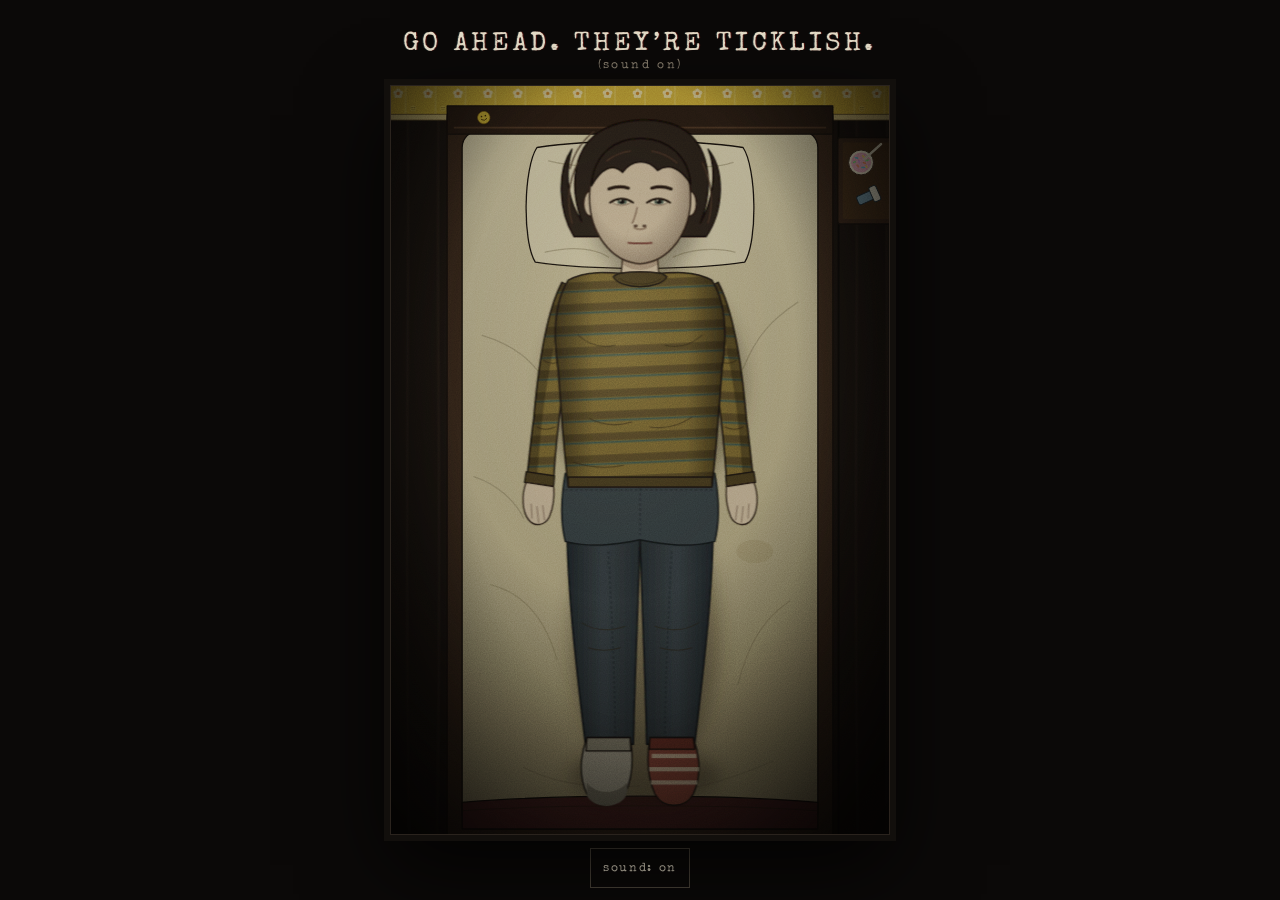
==== commit f6f2a36b: "Count goes up when someone presses STOP (once per browser) Reaching STOP counts as passing it on; co" ====
--- a/tickle/index.html
+++ b/tickle/index.html
@@ -14,8 +14,8 @@
 <link rel="preconnect" href="https://fonts.googleapis.com">
 <link rel="preconnect" href="https://fonts.gstatic.com" crossorigin>
 <link rel="stylesheet" href="https://fonts.googleapis.com/css2?family=IM+Fell+English+SC&family=Special+Elite&display=swap">
-<link rel="stylesheet" href="tickle.css?v=202611210910">
-<link rel="modulepreload" href="js/main.js?v=202611210910">
+<link rel="stylesheet" href="tickle.css?v=202611210916">
+<link rel="modulepreload" href="js/main.js?v=202611210916">
 </head>
 <body class="tm-page">
 <main id="tm" class="tm" data-phase="idle" data-stage="0" data-motion="full">
@@ -321,6 +321,6 @@
 
   <noscript><p class="tm-noscript">This one needs JavaScript. They’ll wait.</p></noscript>
 </main>
-<script type="module" src="js/main.js?v=202611210910"></script>
+<script type="module" src="js/main.js?v=202611210916"></script>
 </body>
 </html>
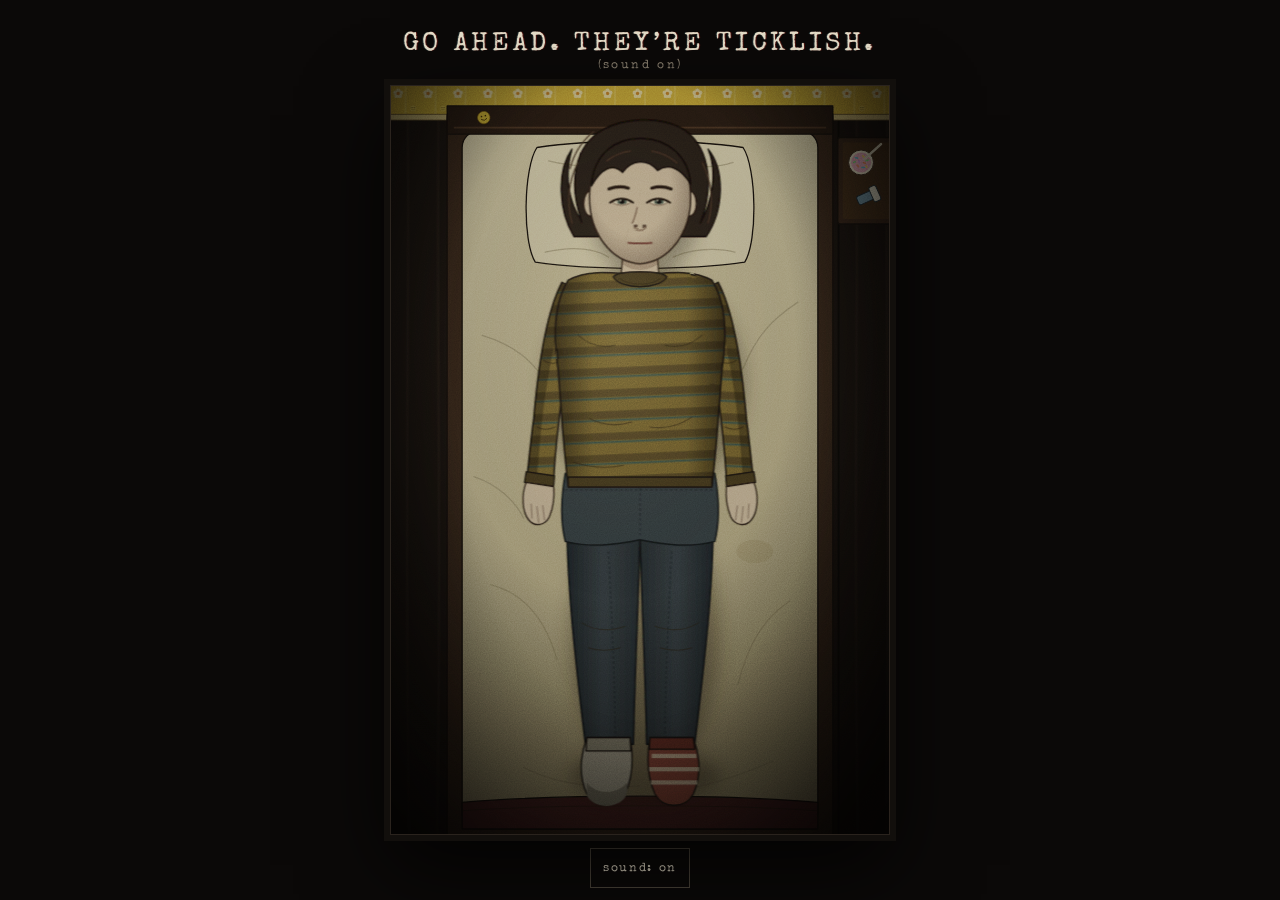
==== commit dca744eb: "End screen: your own number plus the live total; plain share link - Pressing STOP gives this browser" ====
--- a/tickle/index.html
+++ b/tickle/index.html
@@ -14,8 +14,8 @@
 <link rel="preconnect" href="https://fonts.googleapis.com">
 <link rel="preconnect" href="https://fonts.gstatic.com" crossorigin>
 <link rel="stylesheet" href="https://fonts.googleapis.com/css2?family=IM+Fell+English+SC&family=Special+Elite&display=swap">
-<link rel="stylesheet" href="tickle.css?v=202611210916">
-<link rel="modulepreload" href="js/main.js?v=202611210916">
+<link rel="stylesheet" href="tickle.css?v=202611210923">
+<link rel="modulepreload" href="js/main.js?v=202611210923">
 </head>
 <body class="tm-page">
 <main id="tm" class="tm" data-phase="idle" data-stage="0" data-motion="full">
@@ -310,8 +310,8 @@
         <button type="button" class="tm-pass" id="tm-copy">copy link</button>
       </div>
       <button type="button" class="tm-link tm-share-native" id="tm-share" hidden>share…</button>
-      <p class="tm-count" id="tm-count" aria-live="polite" hidden></p>
-      <p class="tm-carrier" id="tm-carrier"></p>
+      <p class="tm-yours" id="tm-yours" aria-live="polite" hidden></p>
+      <p class="tm-count" id="tm-count" hidden></p>
     </div>
     <div class="tm-end-actions">
       <button type="button" class="tm-link" id="tm-replay">go again</button>
@@ -321,6 +321,6 @@
 
   <noscript><p class="tm-noscript">This one needs JavaScript. They’ll wait.</p></noscript>
 </main>
-<script type="module" src="js/main.js?v=202611210916"></script>
+<script type="module" src="js/main.js?v=202611210923"></script>
 </body>
 </html>
--- a/tickle/tickle.css
+++ b/tickle/tickle.css
@@ -177,8 +177,9 @@
 .tm-linkbox .tm-pass { margin-top: 0; white-space: nowrap; transform: rotate(-1deg); }
 .tm-share-native { margin-top: 4px; }
 .tm-share-native[hidden] { display: none; }
-.tm-count { margin: 14px 0 0; color: #cfc3a6; letter-spacing: 0.12em; font-size: 14px; }
-.tm-count[hidden] { display: none; }
+.tm-yours { margin: 16px 0 0; color: #e9e1cb; letter-spacing: 0.06em; font-size: clamp(13px, 3.6vw, 15px); text-wrap: balance; max-width: 92vw; }
+.tm-count { margin: 2px 0 0; color: var(--tm-dim); letter-spacing: 0.12em; font-size: 13px; }
+.tm-yours[hidden], .tm-count[hidden] { display: none; }
 .tm-sr { position: absolute; width: 1px; height: 1px; overflow: hidden; clip: rect(0 0 0 0); white-space: nowrap; }
 .tm-carrier { margin: 4px 0 0; color: var(--tm-faint); letter-spacing: 0.22em; font-size: 11px; min-height: 1.4em; word-break: break-all; max-width: 90vw; }
 
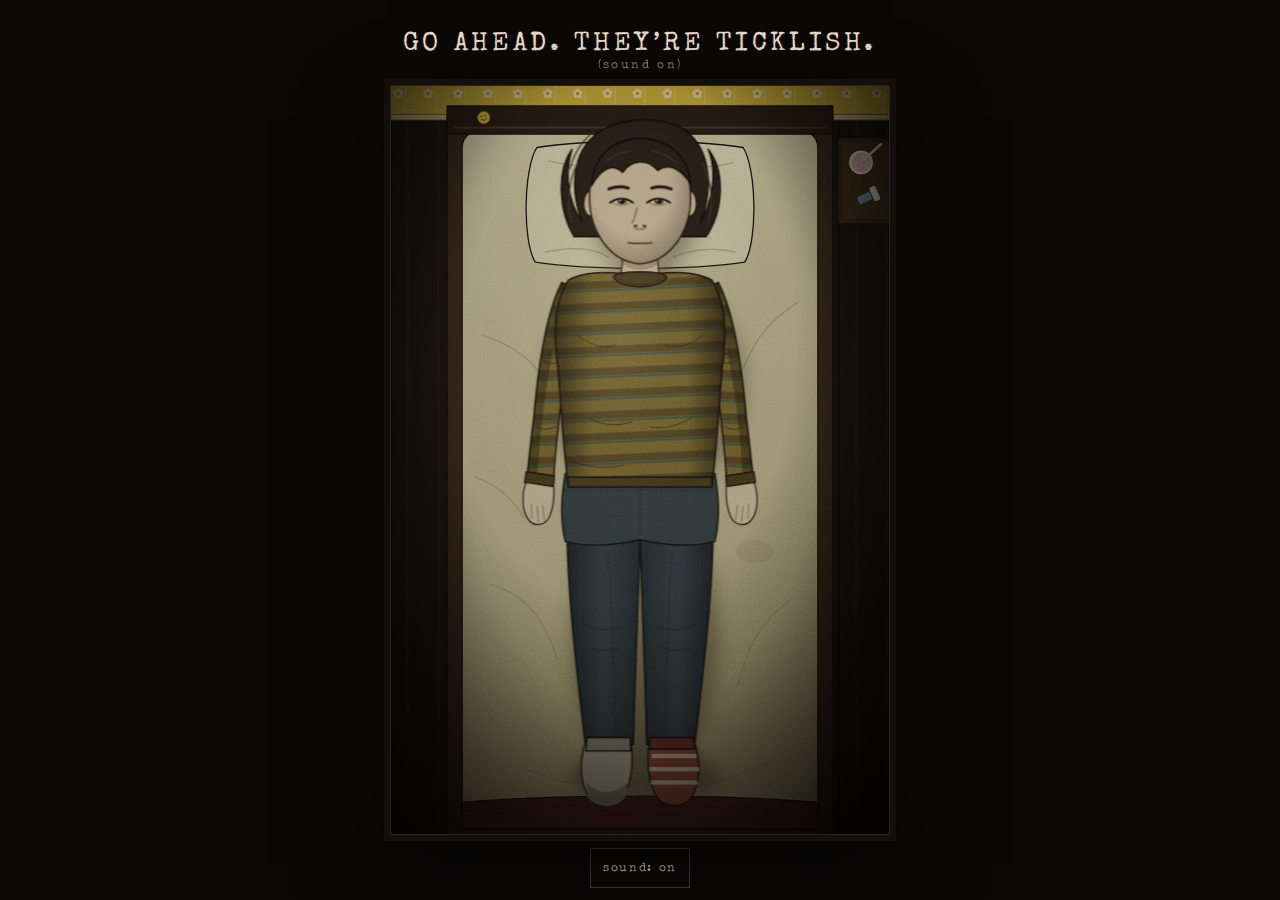
==== commit c0e936d2: "Fix end-screen numbers on iPhone and with a slow counter service - No 'cache' fetch option: Safari t" ====
--- a/tickle/index.html
+++ b/tickle/index.html
@@ -14,8 +14,8 @@
 <link rel="preconnect" href="https://fonts.googleapis.com">
 <link rel="preconnect" href="https://fonts.gstatic.com" crossorigin>
 <link rel="stylesheet" href="https://fonts.googleapis.com/css2?family=IM+Fell+English+SC&family=Special+Elite&display=swap">
-<link rel="stylesheet" href="tickle.css?v=202611210923">
-<link rel="modulepreload" href="js/main.js?v=202611210923">
+<link rel="stylesheet" href="tickle.css?v=202611210941">
+<link rel="modulepreload" href="js/main.js?v=202611210941">
 </head>
 <body class="tm-page">
 <main id="tm" class="tm" data-phase="idle" data-stage="0" data-motion="full">
@@ -321,6 +321,6 @@
 
   <noscript><p class="tm-noscript">This one needs JavaScript. They’ll wait.</p></noscript>
 </main>
-<script type="module" src="js/main.js?v=202611210923"></script>
+<script type="module" src="js/main.js?v=202611210941"></script>
 </body>
 </html>
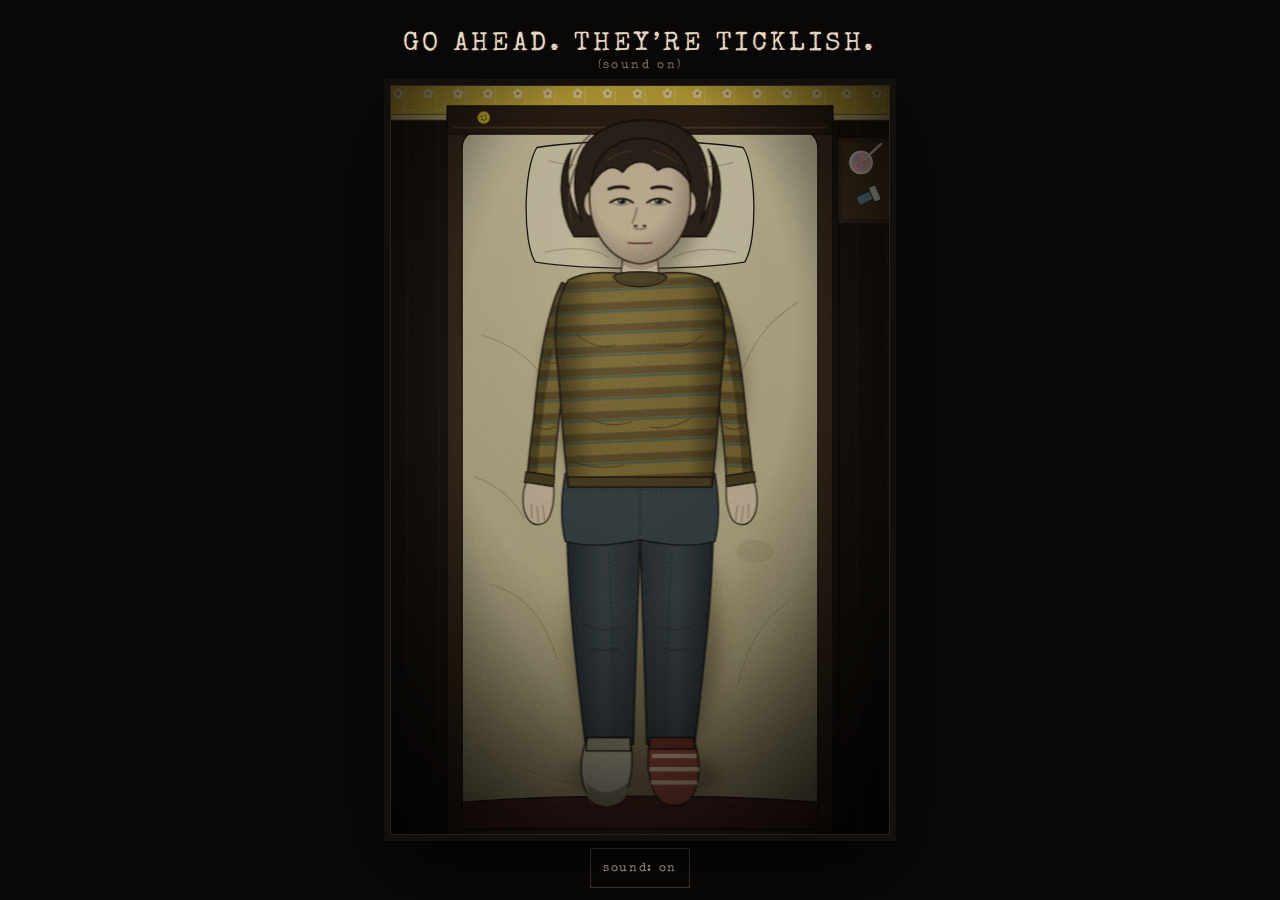
==== commit 59a1bb88: "'leave' cuts to black: title, wind and drone rising into a screech, then silence Co-Authored-By: Cla" ====
--- a/tickle/index.html
+++ b/tickle/index.html
@@ -14,8 +14,8 @@
 <link rel="preconnect" href="https://fonts.googleapis.com">
 <link rel="preconnect" href="https://fonts.gstatic.com" crossorigin>
 <link rel="stylesheet" href="https://fonts.googleapis.com/css2?family=IM+Fell+English+SC&family=Special+Elite&display=swap">
-<link rel="stylesheet" href="tickle.css?v=202611210941">
-<link rel="modulepreload" href="js/main.js?v=202611210941">
+<link rel="stylesheet" href="tickle.css?v=202611211013">
+<link rel="modulepreload" href="js/main.js?v=202611211013">
 </head>
 <body class="tm-page">
 <main id="tm" class="tm" data-phase="idle" data-stage="0" data-motion="full">
@@ -315,12 +315,16 @@
     </div>
     <div class="tm-end-actions">
       <button type="button" class="tm-link" id="tm-replay">go again</button>
-      <a class="tm-link" href="/">leave</a>
+      <button type="button" class="tm-link" id="tm-leave">leave</button>
     </div>
   </section>
 
+  <section class="tm-gone" id="tm-gone" hidden aria-label="Tickle Monster">
+    <p class="tm-logo tm-gone-logo" id="tm-gone-logo"><span>TICKLE</span> <span>MONSTER</span></p>
+  </section>
+
   <noscript><p class="tm-noscript">This one needs JavaScript. They’ll wait.</p></noscript>
 </main>
-<script type="module" src="js/main.js?v=202611210941"></script>
+<script type="module" src="js/main.js?v=202611211013"></script>
 </body>
 </html>
--- a/tickle/tickle.css
+++ b/tickle/tickle.css
@@ -301,6 +301,33 @@
 
 /* ---------- ending ---------- */
 .tm-black { position: fixed; inset: 0; background: #000; z-index: 50; }
+.tm-gone {
+  position: fixed;
+  inset: 0;
+  z-index: 70;
+  display: grid;
+  place-items: center;
+  background: #000;
+  padding: 24px 16px;
+}
+.tm-gone[hidden] { display: none; }
+.tm-gone-logo { text-align: center; }
+/* the title trembles harder as the sound climbs, then stops dead */
+.tm-gone-logo.is-shaking { animation: tm-gone-shake 5s linear forwards; }
+@keyframes tm-gone-shake {
+  0% { transform: translate(0, 0); }
+  30% { transform: translate(0.3px, -0.3px); }
+  50% { transform: translate(-0.8px, 0.6px); }
+  62% { transform: translate(1.2px, -0.9px); }
+  72% { transform: translate(-1.8px, 1.2px); }
+  80% { transform: translate(2.4px, -1.6px); }
+  86% { transform: translate(-3px, 2px); }
+  91% { transform: translate(3.4px, -2.6px); }
+  95% { transform: translate(-4px, 2.8px); }
+  98% { transform: translate(4.4px, -3px); }
+  100% { transform: translate(0, 0); }
+}
+
 .tm-end {
   position: fixed;
   inset: 0;
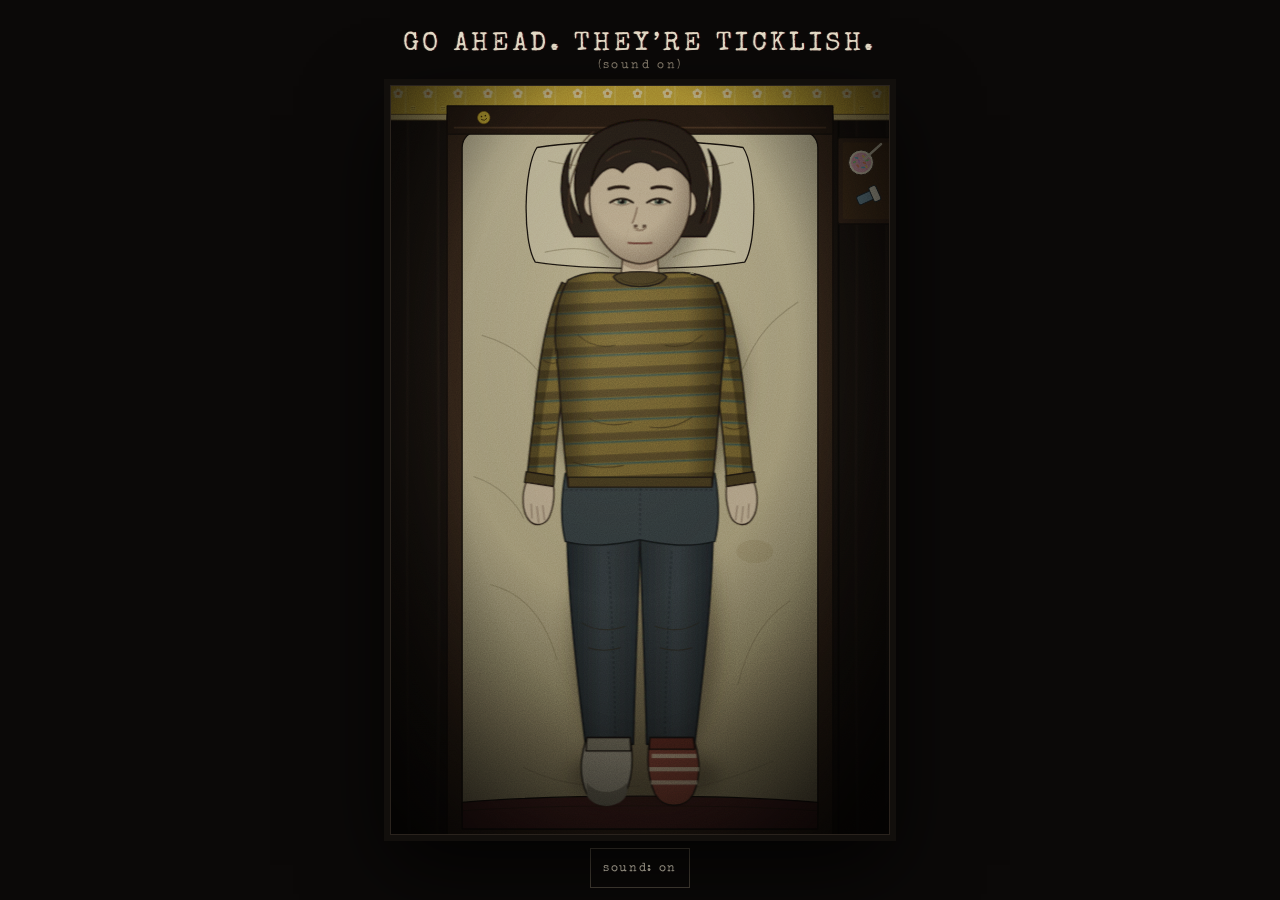
==== commit 2acce585: "New 'leave' screen: you left, they didn't Replace the rising screech with: black and silence; 'you l" ====
--- a/tickle/index.html
+++ b/tickle/index.html
@@ -14,8 +14,8 @@
 <link rel="preconnect" href="https://fonts.googleapis.com">
 <link rel="preconnect" href="https://fonts.gstatic.com" crossorigin>
 <link rel="stylesheet" href="https://fonts.googleapis.com/css2?family=IM+Fell+English+SC&family=Special+Elite&display=swap">
-<link rel="stylesheet" href="tickle.css?v=202611211013">
-<link rel="modulepreload" href="js/main.js?v=202611211013">
+<link rel="stylesheet" href="tickle.css?v=202611211020">
+<link rel="modulepreload" href="js/main.js?v=202611211020">
 </head>
 <body class="tm-page">
 <main id="tm" class="tm" data-phase="idle" data-stage="0" data-motion="full">
@@ -319,12 +319,18 @@
     </div>
   </section>
 
-  <section class="tm-gone" id="tm-gone" hidden aria-label="Tickle Monster">
-    <p class="tm-logo tm-gone-logo" id="tm-gone-logo"><span>TICKLE</span> <span>MONSTER</span></p>
+  <section class="tm-gone" id="tm-gone" hidden aria-label="You left">
+    <p class="tm-gone-title tm-logo" aria-hidden="true">TICKLE MONSTER</p>
+    <div class="tm-gone-lines">
+      <p class="tm-gone-line tm-gone-1">you left.</p>
+      <p class="tm-gone-line tm-gone-2">they didn’t.</p>
+    </div>
+    <div class="tm-door" id="tm-door" aria-hidden="true"><span class="tm-door-shadow" id="tm-door-shadow"></span></div>
+    <button type="button" class="tm-link tm-gone-back" id="tm-back">go back in</button>
   </section>
 
   <noscript><p class="tm-noscript">This one needs JavaScript. They’ll wait.</p></noscript>
 </main>
-<script type="module" src="js/main.js?v=202611211013"></script>
+<script type="module" src="js/main.js?v=202611211020"></script>
 </body>
 </html>
--- a/tickle/tickle.css
+++ b/tickle/tickle.css
@@ -305,28 +305,106 @@
   position: fixed;
   inset: 0;
   z-index: 70;
+  background: #000;
+  overflow: hidden;
+}
+.tm-gone[hidden] { display: none; }
+.tm-gone .tm-gone-title {
+  position: absolute;
+  top: 11%;
+  left: 0;
+  right: 0;
+  text-align: center;
+  font-size: clamp(18px, 4.6vw, 26px);
+  letter-spacing: 0.22em;
+  line-height: 1.2;
+  color: #6f685c;
+  text-shadow: none;
+  margin: 0;
+  opacity: 0;
+  animation: tm-fade-dim 4s ease 14s forwards;
+}
+@keyframes tm-fade-dim { from { opacity: 0; } to { opacity: 0.7; } }
+.tm-gone-lines {
+  position: absolute;
+  top: 42%;
+  left: 0;
+  right: 0;
   display: grid;
-  place-items: center;
+  justify-items: center;
+  gap: 10px;
+  pointer-events: none;
+}
+.tm-gone-line {
+  margin: 0;
+  font-size: clamp(15px, 3.8vw, 19px);
+  letter-spacing: 0.16em;
+  color: #d9cfb8;
+  opacity: 0;
+}
+.tm-gone-1 { animation: tm-line 8.5s ease 1.4s forwards; }
+.tm-gone-2 { animation: tm-line 6.7s ease 3.2s forwards; }
+@keyframes tm-line {
+  0% { opacity: 0; }
+  8% { opacity: 1; }
+  70% { opacity: 1; }
+  100% { opacity: 0; }
+}
+/* light under a closed door */
+.tm-door {
+  position: absolute;
+  left: 50%;
+  bottom: 24%;
+  width: min(62vw, 340px);
+  height: 3px;
+  transform: translateX(-50%);
+  background: linear-gradient(90deg, transparent 0%, #f0c97f 14%, #ffdc9a 50%, #f0c97f 86%, transparent 100%);
+  box-shadow: 0 0 22px 4px rgba(240, 190, 110, 0.28), 0 -10px 40px rgba(240, 190, 110, 0.08);
+  opacity: 0;
+  animation: tm-fade 3.5s ease 6.5s forwards;
+  overflow: hidden;
+}
+.tm-door::after {
+  /* it brightens and dims with the laughing */
+  content: '';
+  position: absolute;
+  inset: 0;
   background: #000;
-  padding: 24px 16px;
-}
-.tm-gone[hidden] { display: none; }
-.tm-gone-logo { text-align: center; }
-/* the title trembles harder as the sound climbs, then stops dead */
-.tm-gone-logo.is-shaking { animation: tm-gone-shake 5s linear forwards; }
-@keyframes tm-gone-shake {
-  0% { transform: translate(0, 0); }
-  30% { transform: translate(0.3px, -0.3px); }
-  50% { transform: translate(-0.8px, 0.6px); }
-  62% { transform: translate(1.2px, -0.9px); }
-  72% { transform: translate(-1.8px, 1.2px); }
-  80% { transform: translate(2.4px, -1.6px); }
-  86% { transform: translate(-3px, 2px); }
-  91% { transform: translate(3.4px, -2.6px); }
-  95% { transform: translate(-4px, 2.8px); }
-  98% { transform: translate(4.4px, -3px); }
-  100% { transform: translate(0, 0); }
-}
+  opacity: var(--tm-door-dim, 0.15);
+}
+.tm-door-shadow {
+  position: absolute;
+  top: -2px;
+  bottom: -2px;
+  left: -30%;
+  width: 26%;
+  background: linear-gradient(90deg, transparent, rgba(0, 0, 0, 0.96) 30%, rgba(0, 0, 0, 0.96) 70%, transparent);
+  opacity: 0;
+}
+.tm-door-shadow.is-passing { animation: tm-shadow 2.6s cubic-bezier(0.4, 0, 0.6, 1) forwards; }
+.tm-door-shadow.is-passing.is-back { animation-name: tm-shadow-back; }
+.tm-door-shadow.is-passing.is-stop { animation-name: tm-shadow-stop; animation-duration: 5s; }
+@keyframes tm-shadow { 0% { left: -30%; opacity: 1; } 100% { left: 110%; opacity: 1; } }
+@keyframes tm-shadow-back { 0% { left: 110%; opacity: 1; } 100% { left: -30%; opacity: 1; } }
+/* someone walks to the door, stands there, and walks away */
+@keyframes tm-shadow-stop {
+  0% { left: -30%; opacity: 1; }
+  30% { left: 37%; opacity: 1; }
+  78% { left: 37%; opacity: 1; }
+  100% { left: -30%; opacity: 1; }
+}
+.tm-gone .tm-gone-back {
+  position: absolute;
+  left: 50%;
+  bottom: calc(max(12px, env(safe-area-inset-bottom)) + 28px);
+  transform: translateX(-50%);
+  color: #6f685c;
+  border-bottom-color: #2a2621;
+  opacity: 0;
+  pointer-events: none;
+  animation: tm-fade 3s ease 20s forwards;
+}
+.tm-gone .tm-gone-back.is-ready { pointer-events: auto; }
 
 .tm-end {
   position: fixed;
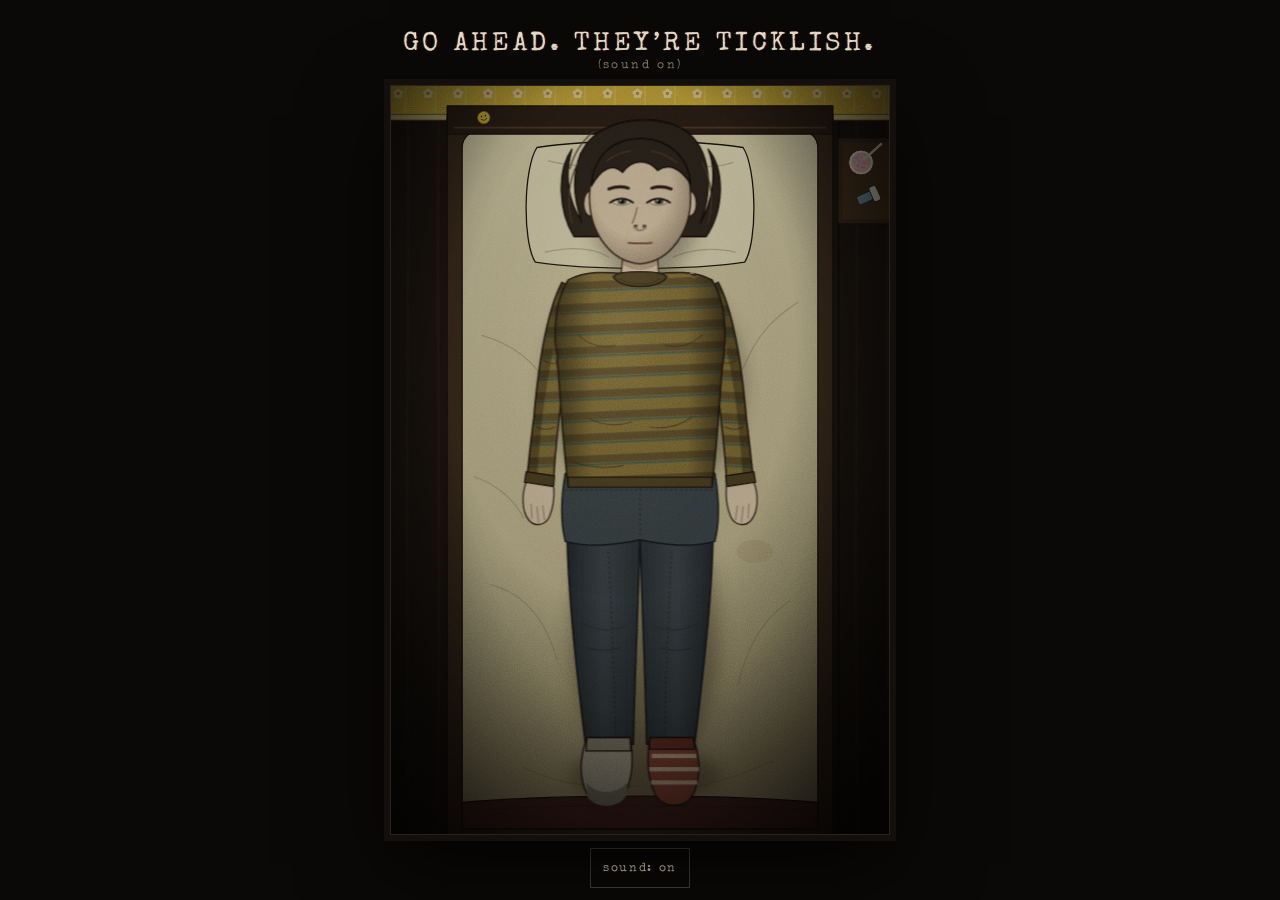
==== commit fa0852e5: "End screen shows one number: 'N people have it now.' Drop the separate 'you're the Nth' line; the to" ====
--- a/tickle/index.html
+++ b/tickle/index.html
@@ -14,8 +14,8 @@
 <link rel="preconnect" href="https://fonts.googleapis.com">
 <link rel="preconnect" href="https://fonts.gstatic.com" crossorigin>
 <link rel="stylesheet" href="https://fonts.googleapis.com/css2?family=IM+Fell+English+SC&family=Special+Elite&display=swap">
-<link rel="stylesheet" href="tickle.css?v=202611211020">
-<link rel="modulepreload" href="js/main.js?v=202611211020">
+<link rel="stylesheet" href="tickle.css?v=202611222139">
+<link rel="modulepreload" href="js/main.js?v=202611222139">
 </head>
 <body class="tm-page">
 <main id="tm" class="tm" data-phase="idle" data-stage="0" data-motion="full">
@@ -331,6 +331,6 @@
 
   <noscript><p class="tm-noscript">This one needs JavaScript. They’ll wait.</p></noscript>
 </main>
-<script type="module" src="js/main.js?v=202611211020"></script>
+<script type="module" src="js/main.js?v=202611222139"></script>
 </body>
 </html>
